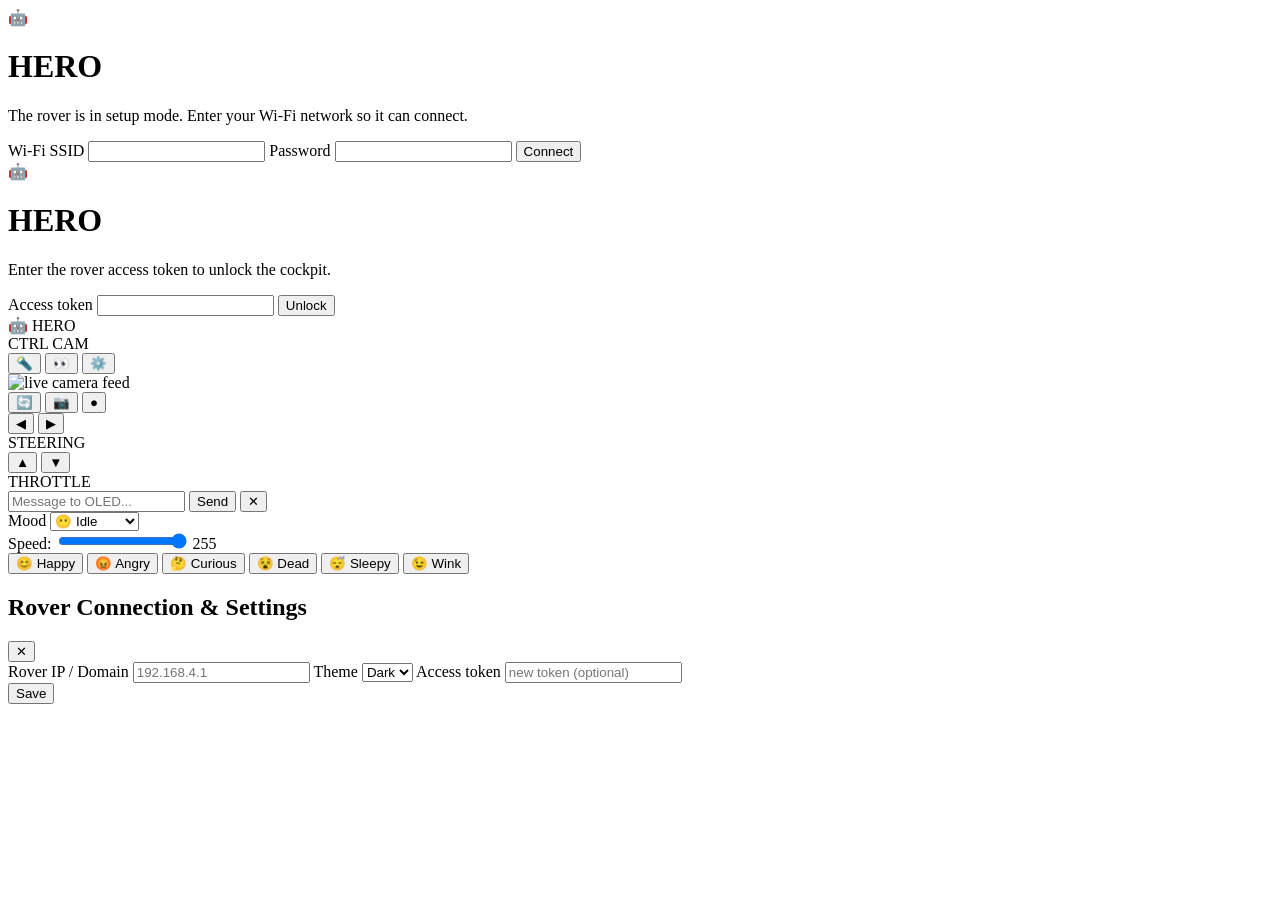
==== HERO/web_ui/index.html @ 04cd735a "feat: rebrand to HERO + add course project proposal docx Rename MochiRover to HERO (Hazardous Enviro" ====
<!DOCTYPE html>
<html lang="en">
<head>
<meta charset="utf-8">
<meta name="viewport" content="width=device-width, initial-scale=1, maximum-scale=1, user-scalable=no, viewport-fit=cover">
<meta name="theme-color" content="#0f1117">
<title>HERO</title>
<link rel="stylesheet" href="/style.css">
</head>
<body>

  <!-- First-run provisioning (AP mode only) -->
  <div id="setupGate" class="gate hidden">
    <div class="gate-card">
      <div class="gate-brand">🤖</div>
      <h1>HERO</h1>
      <p class="muted">The rover is in setup mode. Enter your Wi-Fi network so it can connect.</p>
      <label>Wi-Fi SSID</label>
      <input id="setupSsid" autocomplete="off" spellcheck="false">
      <label>Password</label>
      <input id="setupPass" type="password" autocomplete="off">
      <button id="setupSave" class="primary">Connect</button>
      <div id="setupMsg" class="err"></div>
    </div>
  </div>

  <!-- Access token gate -->
  <div id="authGate" class="gate hidden">
    <div class="gate-card">
      <div class="gate-brand">🤖</div>
      <h1>HERO</h1>
      <p class="muted">Enter the rover access token to unlock the cockpit.</p>
      <label>Access token</label>
      <input id="authToken" type="password" autocomplete="off" spellcheck="false">
      <button id="authBtn" class="primary">Unlock</button>
      <div id="authErr" class="err"></div>
    </div>
  </div>

  <div id="app" class="hidden">
    <header id="topbar">
      <div class="brand">🤖 HERO</div>
      <div class="status-pill">
        <span class="dot" id="dotCtrl"></span><span class="dot-label">CTRL</span>
        <span class="pill-sep"></span>
        <span class="dot" id="dotCam"></span><span class="dot-label">CAM</span>
      </div>
      <div class="top-actions">
        <button id="flashBtn" class="icon" title="flashlight">🔦</button>
        <button id="moodBtn" class="icon" title="mood">👀</button>
        <button id="settingsBtn" class="icon" title="settings">⚙️</button>
      </div>
    </header>

    <div class="video-panel">
      <img id="video" alt="live camera feed">
      <div class="video-actions">
        <button id="flipBtn" class="vbtn" title="flip / refresh">🔄</button>
        <button id="photoBtn" class="vbtn" title="capture photo">📷</button>
        <button id="recBtn" class="vbtn" title="record clip">●</button>
      </div>
      <div id="videoBadge" class="video-badge hidden"></div>
    </div>

    <div class="ctrl-wrap">
      <div class="ctrl-group">
        <div class="ctrl-btns">
          <button id="btnLeft" class="ctrl" title="left">◀</button>
          <button id="btnRight" class="ctrl" title="right">▶</button>
        </div>
        <div class="ctrl-label">STEERING</div>
      </div>
      <div class="ctrl-group">
        <div class="ctrl-btns">
          <button id="btnUp" class="ctrl" title="forward">▲</button>
          <button id="btnDown" class="ctrl" title="back">▼</button>
        </div>
        <div class="ctrl-label">THROTTLE</div>
      </div>
    </div>

    <div class="deck">
      <div class="msg-row">
        <input id="msgInput" maxlength="32" placeholder="Message to OLED..." autocomplete="off">
        <button id="msgSend">Send</button>
        <button id="msgClear" class="ghost hidden" title="clear message">✕</button>
      </div>
      <div class="deck-row">
        <label class="row-label">Mood</label>
        <select id="moodSelect">
          <option value="idle">😶 Idle</option>
          <option value="happy">😊 Happy</option>
          <option value="angry">😡 Angry</option>
          <option value="curious">🤔 Curious</option>
          <option value="dead">😵 Dead</option>
          <option value="sleepy">😴 Sleepy</option>
          <option value="wink">😉 Wink</option>
        </select>
        <div class="speed-box">
          <label class="row-label" for="speed">Speed:</label>
          <input id="speed" type="range" min="0" max="255" value="255" step="1">
          <output id="speedVal">255</output>
        </div>
      </div>
    </div>
  </div>

  <!-- Mood popup (white rounded card under the header) -->
  <div id="moodPopup" class="mood-popup hidden">
    <button class="mood-opt" data-mood="happy">😊 Happy</button>
    <button class="mood-opt" data-mood="angry">😡 Angry</button>
    <button class="mood-opt" data-mood="curious">🤔 Curious</button>
    <button class="mood-opt" data-mood="dead">😵 Dead</button>
    <button class="mood-opt" data-mood="sleepy">😴 Sleepy</button>
    <button class="mood-opt" data-mood="wink">😉 Wink</button>
  </div>

  <!-- Settings modal -->
  <div id="settingsModal" class="modal hidden">
    <div class="modal-card">
      <div class="modal-head">
        <h2>Rover Connection &amp; Settings</h2>
        <button id="settingsClose" class="icon" title="close">✕</button>
      </div>
      <label>Rover IP / Domain</label>
      <input id="setIp" placeholder="192.168.4.1" spellcheck="false">
      <label>Theme</label>
      <select id="setTheme">
        <option value="dark">Dark</option>
        <option value="light">Light</option>
      </select>
      <label>Access token</label>
      <input id="setToken" type="password" placeholder="new token (optional)" autocomplete="off">
      <div class="modal-actions">
        <button id="settingsSave" class="primary">Save</button>
      </div>
      <div id="settingsMsg" class="err"></div>
    </div>
  </div>

<script src="/app.js"></script>
</body>
</html>
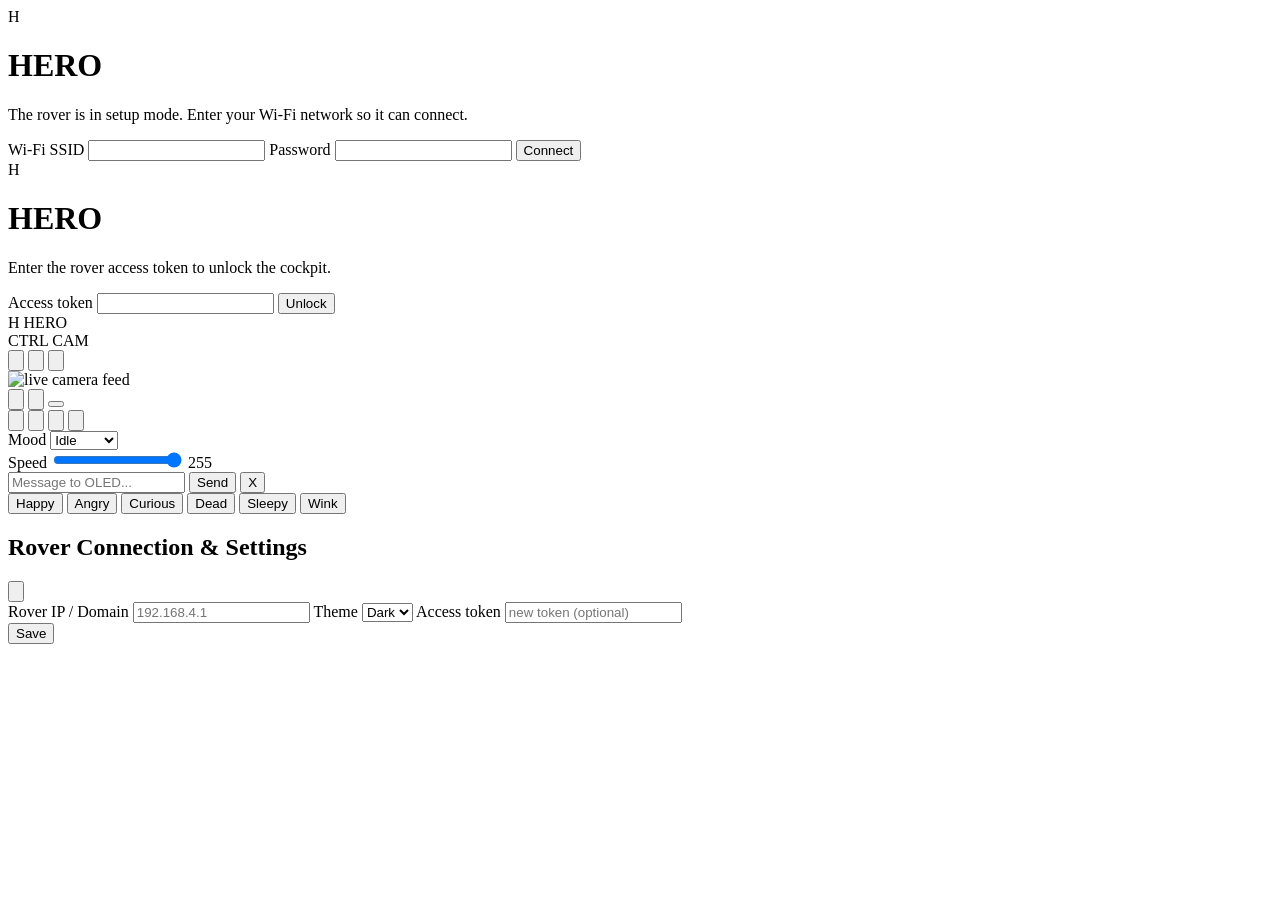
==== commit fb34b96a: "fix: portrait cockpit, CAM lamp, icons, and half-garbage photos CAM stayed red because MJPEG only fi" ====
--- a/HERO/web_ui/index.html
+++ b/HERO/web_ui/index.html
@@ -9,10 +9,9 @@
 </head>
 <body>
 
-  <!-- First-run provisioning (AP mode only) -->
   <div id="setupGate" class="gate hidden">
     <div class="gate-card">
-      <div class="gate-brand">🤖</div>
+      <div class="logo-mark">H</div>
       <h1>HERO</h1>
       <p class="muted">The rover is in setup mode. Enter your Wi-Fi network so it can connect.</p>
       <label>Wi-Fi SSID</label>
@@ -24,10 +23,9 @@
     </div>
   </div>
 
-  <!-- Access token gate -->
   <div id="authGate" class="gate hidden">
     <div class="gate-card">
-      <div class="gate-brand">🤖</div>
+      <div class="logo-mark">H</div>
       <h1>HERO</h1>
       <p class="muted">Enter the rover access token to unlock the cockpit.</p>
       <label>Access token</label>
@@ -39,43 +37,74 @@
 
   <div id="app" class="hidden">
     <header id="topbar">
-      <div class="brand">🤖 HERO</div>
+      <div class="brand"><span class="logo-mark sm">H</span> HERO</div>
       <div class="status-pill">
         <span class="dot" id="dotCtrl"></span><span class="dot-label">CTRL</span>
         <span class="pill-sep"></span>
         <span class="dot" id="dotCam"></span><span class="dot-label">CAM</span>
       </div>
       <div class="top-actions">
-        <button id="flashBtn" class="icon" title="flashlight">🔦</button>
-        <button id="moodBtn" class="icon" title="mood">👀</button>
-        <button id="settingsBtn" class="icon" title="settings">⚙️</button>
+        <button id="flashBtn" class="icon" title="Flashlight" aria-label="Flashlight">
+          <svg viewBox="0 0 24 24"><path d="M13 2L4 14h7l-1 8 10-14h-7l0-6z"/></svg>
+        </button>
+        <button id="moodBtn" class="icon" title="Mood" aria-label="Mood">
+          <svg viewBox="0 0 24 24"><circle cx="12" cy="12" r="8"/><circle cx="9" cy="11" r="1.4" fill="currentColor" stroke="none"/><circle cx="15" cy="11" r="1.4" fill="currentColor" stroke="none"/><path d="M8.5 15c1.2 1.4 5.8 1.4 7 0"/></svg>
+        </button>
+        <button id="settingsBtn" class="icon" title="Settings" aria-label="Settings">
+          <svg viewBox="0 0 24 24"><circle cx="12" cy="12" r="3"/><path d="M12 3.5v2.2M12 18.3V20.5M4.9 7.1l1.6 1.6M17.5 15.3l1.6 1.6M3.5 12h2.2M18.3 12H20.5M4.9 16.9l1.6-1.6M17.5 8.7l1.6-1.6"/></svg>
+        </button>
       </div>
     </header>
 
     <div class="video-panel">
       <img id="video" alt="live camera feed">
       <div class="video-actions">
-        <button id="flipBtn" class="vbtn" title="flip / refresh">🔄</button>
-        <button id="photoBtn" class="vbtn" title="capture photo">📷</button>
-        <button id="recBtn" class="vbtn" title="record clip">●</button>
+        <button id="flipBtn" class="vbtn" title="Flip / refresh" aria-label="Flip">
+          <svg viewBox="0 0 24 24"><path d="M4 12a8 8 0 0 1 13.7-5.6L20 9"/><path d="M20 4v5h-5"/><path d="M20 12a8 8 0 0 1-13.7 5.6L4 15"/><path d="M4 20v-5h5"/></svg>
+        </button>
+        <button id="photoBtn" class="vbtn" title="Capture photo" aria-label="Photo">
+          <svg viewBox="0 0 24 24"><path d="M4 8h3l1.5-2h7L17 8h3v11H4z"/><circle cx="12" cy="13.5" r="3.5"/></svg>
+        </button>
+        <button id="recBtn" class="vbtn rec" title="Record clip" aria-label="Record">
+          <span class="rec-dot"></span>
+        </button>
       </div>
       <div id="videoBadge" class="video-badge hidden"></div>
     </div>
 
-    <div class="ctrl-wrap">
-      <div class="ctrl-group">
-        <div class="ctrl-btns">
-          <button id="btnLeft" class="ctrl" title="left">◀</button>
-          <button id="btnRight" class="ctrl" title="right">▶</button>
+    <div class="cockpit">
+      <div class="dpad" aria-label="Drive pad">
+        <button id="btnUp" class="ctrl" title="Forward" aria-label="Forward">
+          <svg viewBox="0 0 24 24"><path d="M6 14l6-6 6 6"/></svg>
+        </button>
+        <button id="btnLeft" class="ctrl" title="Left" aria-label="Left">
+          <svg viewBox="0 0 24 24"><path d="M14 6l-6 6 6 6"/></svg>
+        </button>
+        <button id="btnRight" class="ctrl" title="Right" aria-label="Right">
+          <svg viewBox="0 0 24 24"><path d="M10 6l6 6-6 6"/></svg>
+        </button>
+        <button id="btnDown" class="ctrl" title="Back" aria-label="Back">
+          <svg viewBox="0 0 24 24"><path d="M6 10l6 6 6-6"/></svg>
+        </button>
+      </div>
+      <div class="cockpit-side">
+        <div class="side-row">
+          <label class="row-label" for="moodSelect">Mood</label>
+          <select id="moodSelect">
+            <option value="idle">Idle</option>
+            <option value="happy">Happy</option>
+            <option value="angry">Angry</option>
+            <option value="curious">Curious</option>
+            <option value="dead">Dead</option>
+            <option value="sleepy">Sleepy</option>
+            <option value="wink">Wink</option>
+          </select>
         </div>
-        <div class="ctrl-label">STEERING</div>
-      </div>
-      <div class="ctrl-group">
-        <div class="ctrl-btns">
-          <button id="btnUp" class="ctrl" title="forward">▲</button>
-          <button id="btnDown" class="ctrl" title="back">▼</button>
+        <div class="side-row speed-box">
+          <label class="row-label" for="speed">Speed</label>
+          <input id="speed" type="range" min="0" max="255" value="255" step="1">
+          <output id="speedVal">255</output>
         </div>
-        <div class="ctrl-label">THROTTLE</div>
       </div>
     </div>
 
@@ -83,44 +112,27 @@
       <div class="msg-row">
         <input id="msgInput" maxlength="32" placeholder="Message to OLED..." autocomplete="off">
         <button id="msgSend">Send</button>
-        <button id="msgClear" class="ghost hidden" title="clear message">✕</button>
-      </div>
-      <div class="deck-row">
-        <label class="row-label">Mood</label>
-        <select id="moodSelect">
-          <option value="idle">😶 Idle</option>
-          <option value="happy">😊 Happy</option>
-          <option value="angry">😡 Angry</option>
-          <option value="curious">🤔 Curious</option>
-          <option value="dead">😵 Dead</option>
-          <option value="sleepy">😴 Sleepy</option>
-          <option value="wink">😉 Wink</option>
-        </select>
-        <div class="speed-box">
-          <label class="row-label" for="speed">Speed:</label>
-          <input id="speed" type="range" min="0" max="255" value="255" step="1">
-          <output id="speedVal">255</output>
-        </div>
+        <button id="msgClear" class="ghost hidden" title="Clear message">X</button>
       </div>
     </div>
   </div>
 
-  <!-- Mood popup (white rounded card under the header) -->
   <div id="moodPopup" class="mood-popup hidden">
-    <button class="mood-opt" data-mood="happy">😊 Happy</button>
-    <button class="mood-opt" data-mood="angry">😡 Angry</button>
-    <button class="mood-opt" data-mood="curious">🤔 Curious</button>
-    <button class="mood-opt" data-mood="dead">😵 Dead</button>
-    <button class="mood-opt" data-mood="sleepy">😴 Sleepy</button>
-    <button class="mood-opt" data-mood="wink">😉 Wink</button>
+    <button class="mood-opt" data-mood="happy">Happy</button>
+    <button class="mood-opt" data-mood="angry">Angry</button>
+    <button class="mood-opt" data-mood="curious">Curious</button>
+    <button class="mood-opt" data-mood="dead">Dead</button>
+    <button class="mood-opt" data-mood="sleepy">Sleepy</button>
+    <button class="mood-opt" data-mood="wink">Wink</button>
   </div>
 
-  <!-- Settings modal -->
   <div id="settingsModal" class="modal hidden">
     <div class="modal-card">
       <div class="modal-head">
         <h2>Rover Connection &amp; Settings</h2>
-        <button id="settingsClose" class="icon" title="close">✕</button>
+        <button id="settingsClose" class="icon" title="Close" aria-label="Close">
+          <svg viewBox="0 0 24 24"><path d="M7 7l10 10M17 7L7 17"/></svg>
+        </button>
       </div>
       <label>Rover IP / Domain</label>
       <input id="setIp" placeholder="192.168.4.1" spellcheck="false">
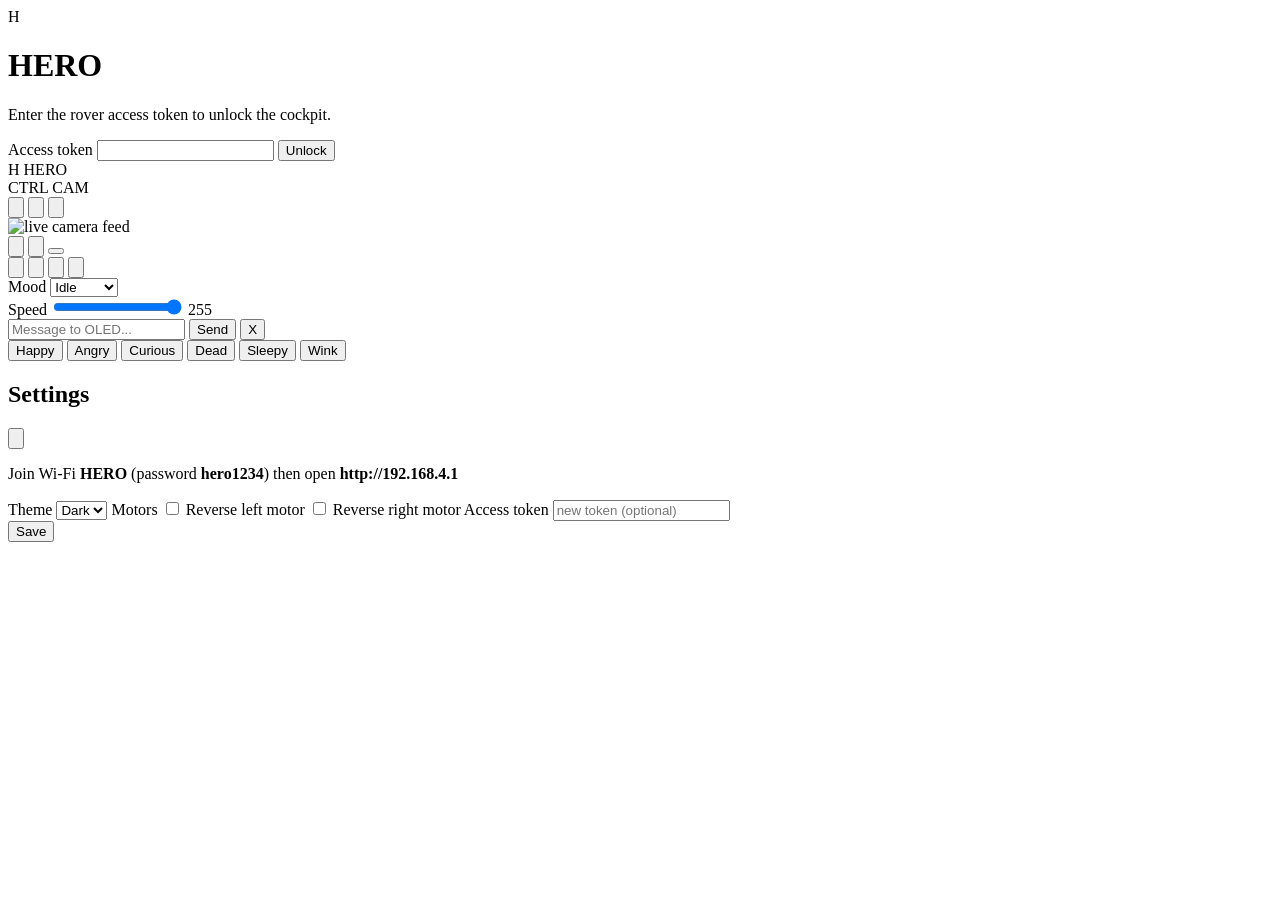
==== commit 32a0c13b: "feat: AP-only hotspot and persistable motor reverse Always run SoftAP HERO/hero1234 at 192.168.4.1 w" ====
--- a/HERO/web_ui/index.html
+++ b/HERO/web_ui/index.html
@@ -8,20 +8,6 @@
 <link rel="stylesheet" href="/style.css">
 </head>
 <body>
-
-  <div id="setupGate" class="gate hidden">
-    <div class="gate-card">
-      <div class="logo-mark">H</div>
-      <h1>HERO</h1>
-      <p class="muted">The rover is in setup mode. Enter your Wi-Fi network so it can connect.</p>
-      <label>Wi-Fi SSID</label>
-      <input id="setupSsid" autocomplete="off" spellcheck="false">
-      <label>Password</label>
-      <input id="setupPass" type="password" autocomplete="off">
-      <button id="setupSave" class="primary">Connect</button>
-      <div id="setupMsg" class="err"></div>
-    </div>
-  </div>
 
   <div id="authGate" class="gate hidden">
     <div class="gate-card">
@@ -129,18 +115,20 @@
   <div id="settingsModal" class="modal hidden">
     <div class="modal-card">
       <div class="modal-head">
-        <h2>Rover Connection &amp; Settings</h2>
+        <h2>Settings</h2>
         <button id="settingsClose" class="icon" title="Close" aria-label="Close">
           <svg viewBox="0 0 24 24"><path d="M7 7l10 10M17 7L7 17"/></svg>
         </button>
       </div>
-      <label>Rover IP / Domain</label>
-      <input id="setIp" placeholder="192.168.4.1" spellcheck="false">
+      <p class="muted settings-hint">Join Wi-Fi <strong>HERO</strong> (password <strong>hero1234</strong>) then open <strong>http://192.168.4.1</strong></p>
       <label>Theme</label>
       <select id="setTheme">
         <option value="dark">Dark</option>
         <option value="light">Light</option>
       </select>
+      <label>Motors</label>
+      <label class="toggle-row"><input id="revLeft" type="checkbox"> Reverse left motor</label>
+      <label class="toggle-row"><input id="revRight" type="checkbox"> Reverse right motor</label>
       <label>Access token</label>
       <input id="setToken" type="password" placeholder="new token (optional)" autocomplete="off">
       <div class="modal-actions">
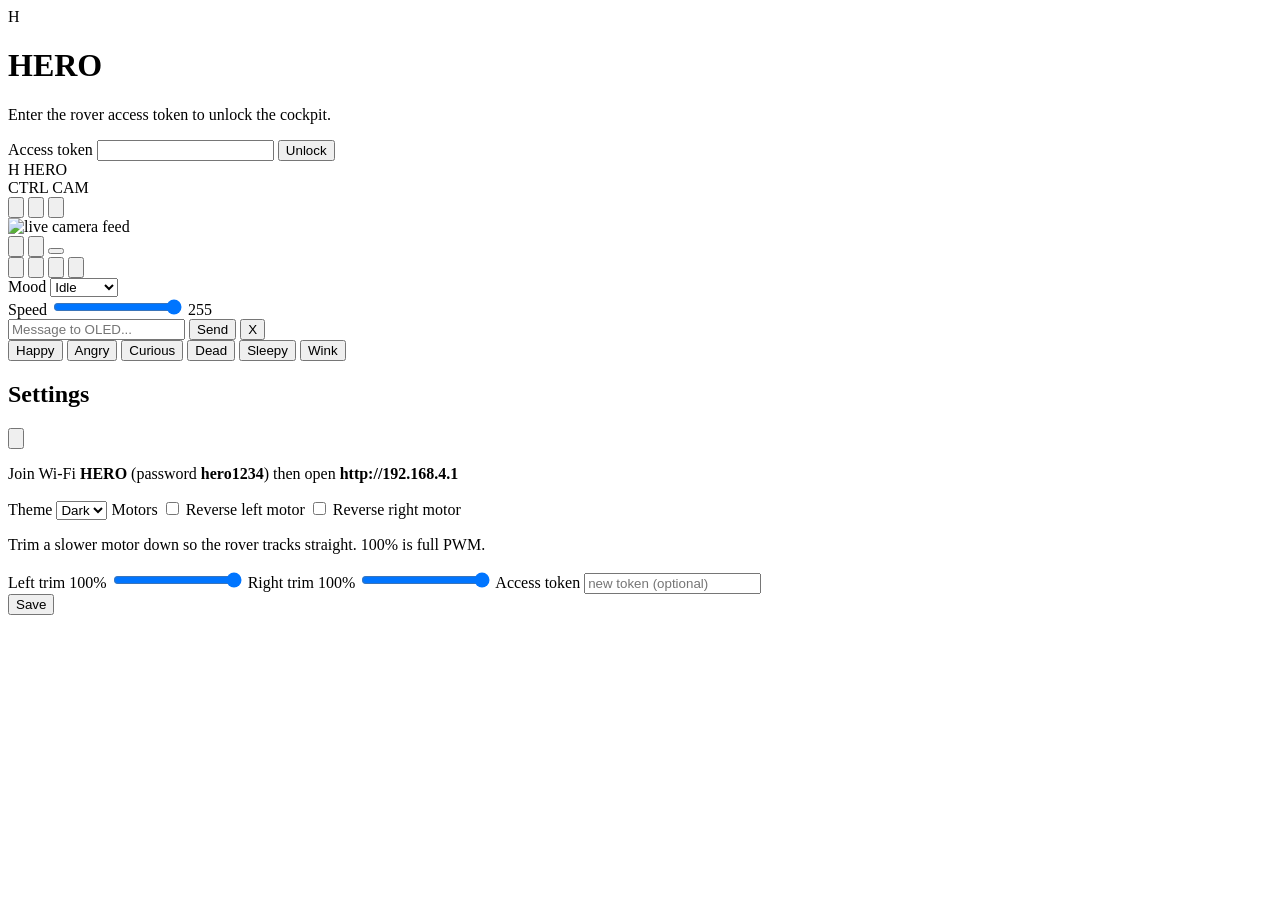
==== commit dc00e7ef: "fix: stream/capture leaks, drive stop on hide, and motor trim Keep MJPEG alive on a missed frame, re" ====
--- a/HERO/web_ui/index.html
+++ b/HERO/web_ui/index.html
@@ -129,6 +129,11 @@
       <label>Motors</label>
       <label class="toggle-row"><input id="revLeft" type="checkbox"> Reverse left motor</label>
       <label class="toggle-row"><input id="revRight" type="checkbox"> Reverse right motor</label>
+      <p class="muted settings-hint">Trim a slower motor down so the rover tracks straight. 100% is full PWM.</p>
+      <label class="trim-row" for="trimLeft">Left trim <output id="trimLeftVal">100</output>%</label>
+      <input id="trimLeft" type="range" min="50" max="100" value="100" step="1">
+      <label class="trim-row" for="trimRight">Right trim <output id="trimRightVal">100</output>%</label>
+      <input id="trimRight" type="range" min="50" max="100" value="100" step="1">
       <label>Access token</label>
       <input id="setToken" type="password" placeholder="new token (optional)" autocomplete="off">
       <div class="modal-actions">
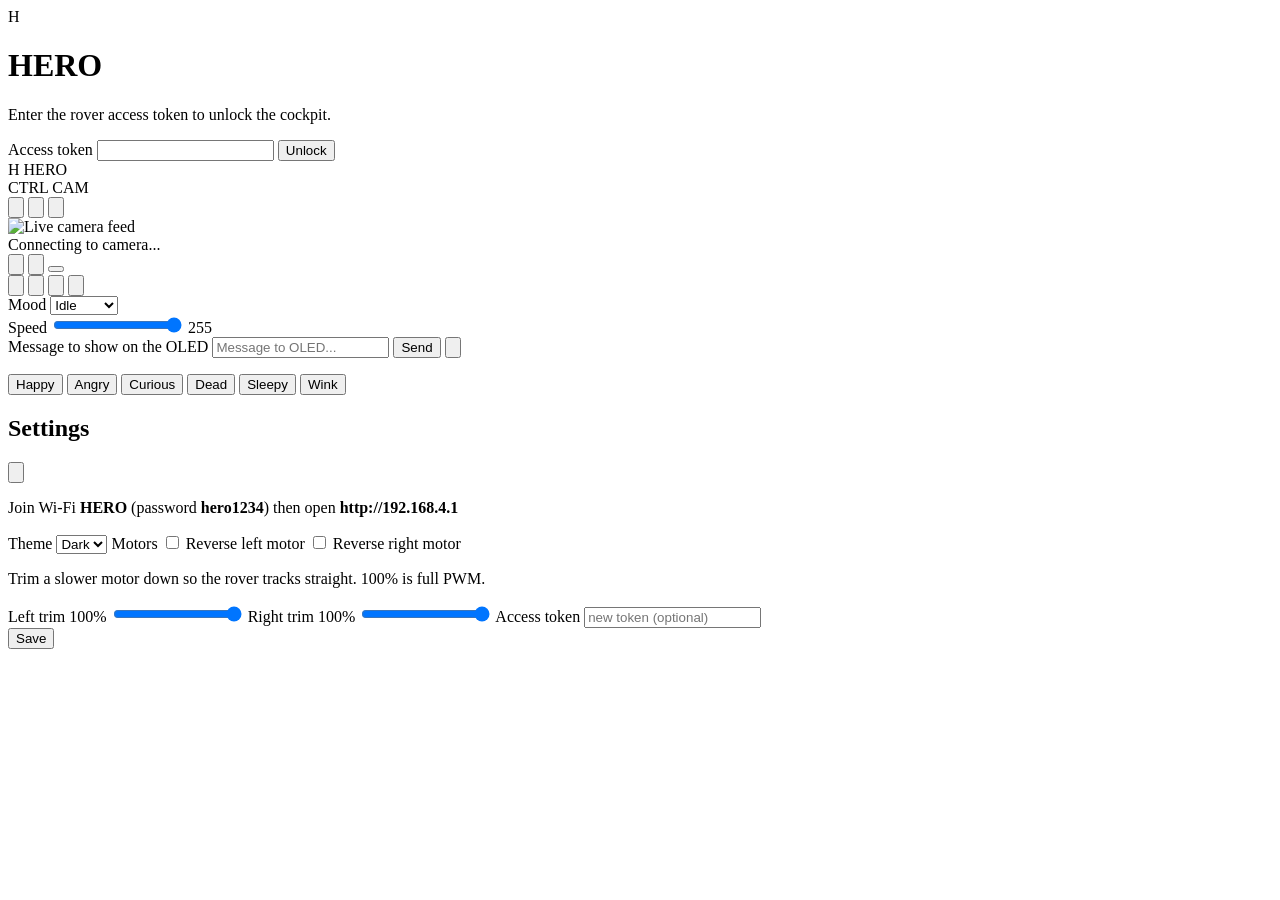
==== commit 41ecccbf: "refactor: multi-client MJPEG, heap-free poll paths, library audit - camera_server: one StreamPacketi" ====
--- a/HERO/web_ui/index.html
+++ b/HERO/web_ui/index.html
@@ -2,75 +2,80 @@
 <html lang="en">
 <head>
 <meta charset="utf-8">
-<meta name="viewport" content="width=device-width, initial-scale=1, maximum-scale=1, user-scalable=no, viewport-fit=cover">
+<meta name="viewport" content="width=device-width, initial-scale=1, viewport-fit=cover">
+<meta name="color-scheme" content="dark light">
 <meta name="theme-color" content="#0f1117">
 <title>HERO</title>
 <link rel="stylesheet" href="/style.css">
 </head>
 <body>
 
-  <div id="authGate" class="gate hidden">
+  <div id="authGate" class="gate hidden" role="dialog" aria-modal="true" aria-labelledby="gateTitle">
     <div class="gate-card">
-      <div class="logo-mark">H</div>
-      <h1>HERO</h1>
+      <div class="logo-mark" aria-hidden="true">H</div>
+      <h1 id="gateTitle">HERO</h1>
       <p class="muted">Enter the rover access token to unlock the cockpit.</p>
-      <label>Access token</label>
-      <input id="authToken" type="password" autocomplete="off" spellcheck="false">
+      <label for="authToken">Access token</label>
+      <input id="authToken" type="password" autocomplete="off" spellcheck="false" autocapitalize="off">
       <button id="authBtn" class="primary">Unlock</button>
-      <div id="authErr" class="err"></div>
+      <div id="authErr" class="err" role="status" aria-live="polite"></div>
     </div>
   </div>
 
   <div id="app" class="hidden">
     <header id="topbar">
-      <div class="brand"><span class="logo-mark sm">H</span> HERO</div>
-      <div class="status-pill">
-        <span class="dot" id="dotCtrl"></span><span class="dot-label">CTRL</span>
-        <span class="pill-sep"></span>
-        <span class="dot" id="dotCam"></span><span class="dot-label">CAM</span>
+      <div class="brand"><span class="logo-mark sm" aria-hidden="true">H</span> HERO</div>
+      <div class="status-pill" role="status" aria-live="polite" aria-label="Link status">
+        <span class="dot" id="dotCtrl" aria-hidden="true"></span><span class="dot-label">CTRL</span>
+        <span class="pill-sep" aria-hidden="true"></span>
+        <span class="dot" id="dotCam" aria-hidden="true"></span><span class="dot-label">CAM</span>
       </div>
       <div class="top-actions">
-        <button id="flashBtn" class="icon" title="Flashlight" aria-label="Flashlight">
-          <svg viewBox="0 0 24 24"><path d="M13 2L4 14h7l-1 8 10-14h-7l0-6z"/></svg>
+        <button id="flashBtn" class="icon" title="Flashlight" aria-label="Flashlight" aria-pressed="false">
+          <svg viewBox="0 0 24 24" aria-hidden="true"><path d="M13 2L4 14h7l-1 8 10-14h-7l0-6z"/></svg>
         </button>
-        <button id="moodBtn" class="icon" title="Mood" aria-label="Mood">
-          <svg viewBox="0 0 24 24"><circle cx="12" cy="12" r="8"/><circle cx="9" cy="11" r="1.4" fill="currentColor" stroke="none"/><circle cx="15" cy="11" r="1.4" fill="currentColor" stroke="none"/><path d="M8.5 15c1.2 1.4 5.8 1.4 7 0"/></svg>
+        <button id="moodBtn" class="icon" title="Mood" aria-label="Mood" aria-haspopup="menu" aria-expanded="false" aria-controls="moodPopup">
+          <svg viewBox="0 0 24 24" aria-hidden="true"><circle cx="12" cy="12" r="8"/><circle cx="9" cy="11" r="1.4" fill="currentColor" stroke="none"/><circle cx="15" cy="11" r="1.4" fill="currentColor" stroke="none"/><path d="M8.5 15c1.2 1.4 5.8 1.4 7 0"/></svg>
         </button>
-        <button id="settingsBtn" class="icon" title="Settings" aria-label="Settings">
-          <svg viewBox="0 0 24 24"><circle cx="12" cy="12" r="3"/><path d="M12 3.5v2.2M12 18.3V20.5M4.9 7.1l1.6 1.6M17.5 15.3l1.6 1.6M3.5 12h2.2M18.3 12H20.5M4.9 16.9l1.6-1.6M17.5 8.7l1.6-1.6"/></svg>
+        <button id="settingsBtn" class="icon" title="Settings" aria-label="Settings" aria-haspopup="dialog">
+          <svg viewBox="0 0 24 24" aria-hidden="true"><circle cx="12" cy="12" r="3"/><path d="M12 3.5v2.2M12 18.3V20.5M4.9 7.1l1.6 1.6M17.5 15.3l1.6 1.6M3.5 12h2.2M18.3 12H20.5M4.9 16.9l1.6-1.6M17.5 8.7l1.6-1.6"/></svg>
         </button>
       </div>
     </header>
 
-    <div class="video-panel">
-      <img id="video" alt="live camera feed">
+    <div class="video-panel" id="videoPanel">
+      <img id="video" alt="Live camera feed">
+      <div id="videoOffline" class="video-offline">
+        <div class="spinner" aria-hidden="true"></div>
+        <span>Connecting to camera...</span>
+      </div>
       <div class="video-actions">
-        <button id="flipBtn" class="vbtn" title="Flip / refresh" aria-label="Flip">
-          <svg viewBox="0 0 24 24"><path d="M4 12a8 8 0 0 1 13.7-5.6L20 9"/><path d="M20 4v5h-5"/><path d="M20 12a8 8 0 0 1-13.7 5.6L4 15"/><path d="M4 20v-5h5"/></svg>
+        <button id="flipBtn" class="vbtn" title="Flip / refresh" aria-label="Flip camera">
+          <svg viewBox="0 0 24 24" aria-hidden="true"><path d="M4 12a8 8 0 0 1 13.7-5.6L20 9"/><path d="M20 4v5h-5"/><path d="M20 12a8 8 0 0 1-13.7 5.6L4 15"/><path d="M4 20v-5h5"/></svg>
         </button>
-        <button id="photoBtn" class="vbtn" title="Capture photo" aria-label="Photo">
-          <svg viewBox="0 0 24 24"><path d="M4 8h3l1.5-2h7L17 8h3v11H4z"/><circle cx="12" cy="13.5" r="3.5"/></svg>
+        <button id="photoBtn" class="vbtn" title="Capture photo" aria-label="Capture photo">
+          <svg viewBox="0 0 24 24" aria-hidden="true"><path d="M4 8h3l1.5-2h7L17 8h3v11H4z"/><circle cx="12" cy="13.5" r="3.5"/></svg>
         </button>
-        <button id="recBtn" class="vbtn rec" title="Record clip" aria-label="Record">
-          <span class="rec-dot"></span>
+        <button id="recBtn" class="vbtn rec" title="Record clip" aria-label="Record clip" aria-pressed="false">
+          <span class="rec-dot" aria-hidden="true"></span>
         </button>
       </div>
-      <div id="videoBadge" class="video-badge hidden"></div>
+      <div id="videoBadge" class="video-badge hidden" role="status" aria-live="polite"></div>
     </div>
 
     <div class="cockpit">
-      <div class="dpad" aria-label="Drive pad">
+      <div class="dpad" role="group" aria-label="Drive pad">
         <button id="btnUp" class="ctrl" title="Forward" aria-label="Forward">
-          <svg viewBox="0 0 24 24"><path d="M6 14l6-6 6 6"/></svg>
+          <svg viewBox="0 0 24 24" aria-hidden="true"><path d="M6 14l6-6 6 6"/></svg>
         </button>
         <button id="btnLeft" class="ctrl" title="Left" aria-label="Left">
-          <svg viewBox="0 0 24 24"><path d="M14 6l-6 6 6 6"/></svg>
+          <svg viewBox="0 0 24 24" aria-hidden="true"><path d="M14 6l-6 6 6 6"/></svg>
         </button>
         <button id="btnRight" class="ctrl" title="Right" aria-label="Right">
-          <svg viewBox="0 0 24 24"><path d="M10 6l6 6-6 6"/></svg>
+          <svg viewBox="0 0 24 24" aria-hidden="true"><path d="M10 6l6 6-6 6"/></svg>
         </button>
         <button id="btnDown" class="ctrl" title="Back" aria-label="Back">
-          <svg viewBox="0 0 24 24"><path d="M6 10l6 6 6-6"/></svg>
+          <svg viewBox="0 0 24 24" aria-hidden="true"><path d="M6 10l6 6 6-6"/></svg>
         </button>
       </div>
       <div class="cockpit-side">
@@ -96,32 +101,36 @@
 
     <div class="deck">
       <div class="msg-row">
+        <label class="sr-only" for="msgInput">Message to show on the OLED</label>
         <input id="msgInput" maxlength="32" placeholder="Message to OLED..." autocomplete="off">
         <button id="msgSend">Send</button>
-        <button id="msgClear" class="ghost hidden" title="Clear message">X</button>
+        <button id="msgClear" class="ghost hidden" title="Clear message" aria-label="Clear message">
+          <svg viewBox="0 0 24 24" aria-hidden="true"><path d="M7 7l10 10M17 7L7 17"/></svg>
+        </button>
       </div>
+      <p class="sr-only" id="msgLive" role="status" aria-live="polite"></p>
     </div>
   </div>
 
-  <div id="moodPopup" class="mood-popup hidden">
-    <button class="mood-opt" data-mood="happy">Happy</button>
-    <button class="mood-opt" data-mood="angry">Angry</button>
-    <button class="mood-opt" data-mood="curious">Curious</button>
-    <button class="mood-opt" data-mood="dead">Dead</button>
-    <button class="mood-opt" data-mood="sleepy">Sleepy</button>
-    <button class="mood-opt" data-mood="wink">Wink</button>
+  <div id="moodPopup" class="mood-popup hidden" role="menu" aria-label="Face mood">
+    <button class="mood-opt" role="menuitem" data-mood="happy">Happy</button>
+    <button class="mood-opt" role="menuitem" data-mood="angry">Angry</button>
+    <button class="mood-opt" role="menuitem" data-mood="curious">Curious</button>
+    <button class="mood-opt" role="menuitem" data-mood="dead">Dead</button>
+    <button class="mood-opt" role="menuitem" data-mood="sleepy">Sleepy</button>
+    <button class="mood-opt" role="menuitem" data-mood="wink">Wink</button>
   </div>
 
-  <div id="settingsModal" class="modal hidden">
+  <div id="settingsModal" class="modal hidden" role="dialog" aria-modal="true" aria-labelledby="settingsTitle">
     <div class="modal-card">
       <div class="modal-head">
-        <h2>Settings</h2>
-        <button id="settingsClose" class="icon" title="Close" aria-label="Close">
-          <svg viewBox="0 0 24 24"><path d="M7 7l10 10M17 7L7 17"/></svg>
+        <h2 id="settingsTitle">Settings</h2>
+        <button id="settingsClose" class="icon" title="Close" aria-label="Close settings">
+          <svg viewBox="0 0 24 24" aria-hidden="true"><path d="M7 7l10 10M17 7L7 17"/></svg>
         </button>
       </div>
       <p class="muted settings-hint">Join Wi-Fi <strong>HERO</strong> (password <strong>hero1234</strong>) then open <strong>http://192.168.4.1</strong></p>
-      <label>Theme</label>
+      <label for="setTheme">Theme</label>
       <select id="setTheme">
         <option value="dark">Dark</option>
         <option value="light">Light</option>
@@ -134,14 +143,16 @@
       <input id="trimLeft" type="range" min="50" max="100" value="100" step="1">
       <label class="trim-row" for="trimRight">Right trim <output id="trimRightVal">100</output>%</label>
       <input id="trimRight" type="range" min="50" max="100" value="100" step="1">
-      <label>Access token</label>
-      <input id="setToken" type="password" placeholder="new token (optional)" autocomplete="off">
+      <label for="setToken">Access token</label>
+      <input id="setToken" type="password" placeholder="new token (optional)" autocomplete="off" autocapitalize="off">
       <div class="modal-actions">
         <button id="settingsSave" class="primary">Save</button>
       </div>
-      <div id="settingsMsg" class="err"></div>
+      <div id="settingsMsg" class="err" role="status" aria-live="polite"></div>
     </div>
   </div>
+
+  <noscript><p style="padding:20px;text-align:center">HERO needs JavaScript enabled.</p></noscript>
 
 <script src="/app.js"></script>
 </body>
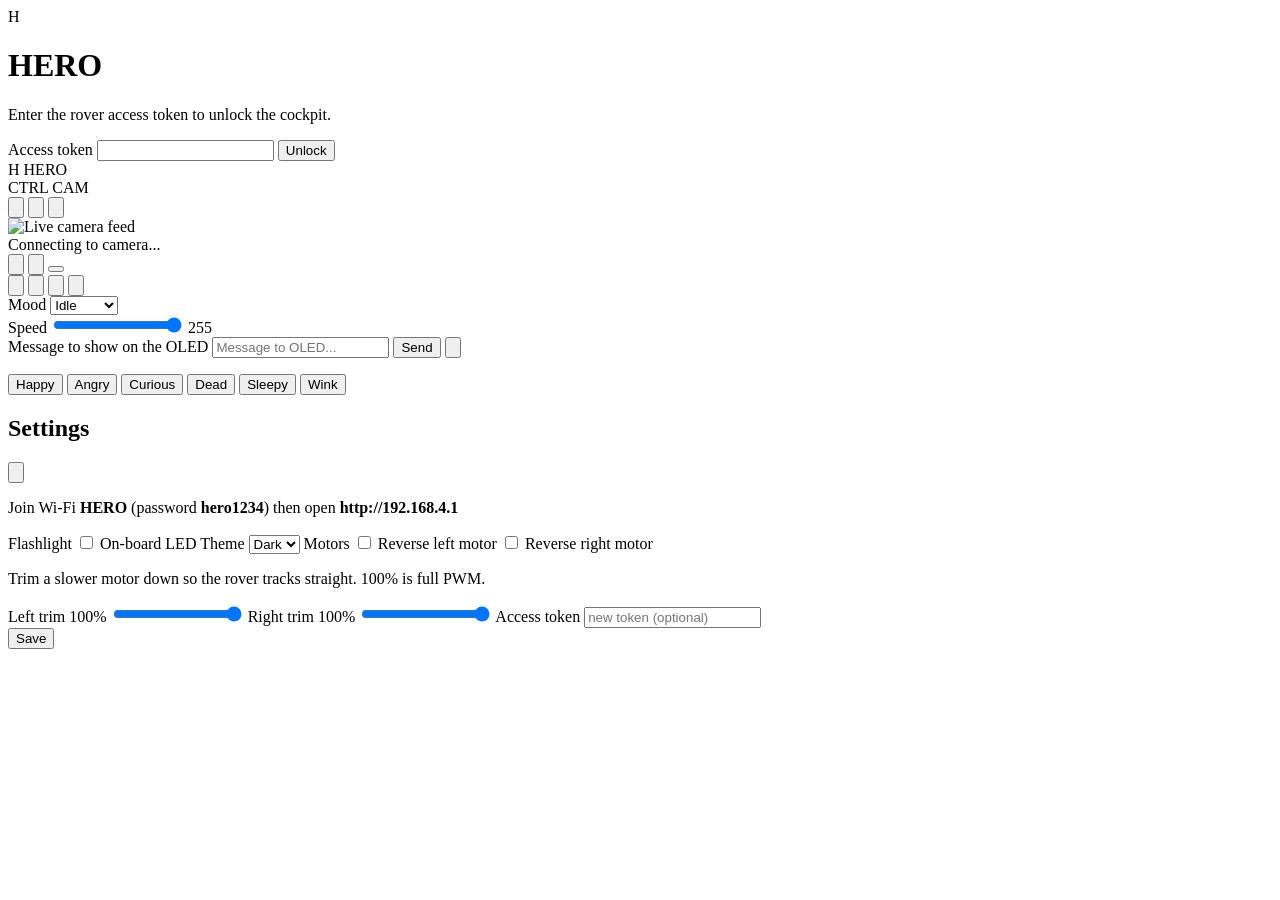
==== commit 96396c58: "feat: camera start/stop, portrait settings, turn mapping, docs Stop de-inits the OV5640 from loop();" ====
--- a/HERO/web_ui/index.html
+++ b/HERO/web_ui/index.html
@@ -31,14 +31,14 @@
         <span class="dot" id="dotCam" aria-hidden="true"></span><span class="dot-label">CAM</span>
       </div>
       <div class="top-actions">
-        <button id="flashBtn" class="icon" title="Flashlight" aria-label="Flashlight" aria-pressed="false">
-          <svg viewBox="0 0 24 24" aria-hidden="true"><path d="M13 2L4 14h7l-1 8 10-14h-7l0-6z"/></svg>
+        <button id="streamBtn" class="icon on" title="Stop camera" aria-label="Stop camera" aria-pressed="true">
+          <svg viewBox="0 0 24 24" aria-hidden="true"><path d="M3 7h12a2 2 0 0 1 2 2v6a2 2 0 0 1-2 2H3a2 2 0 0 1-2-2V9a2 2 0 0 1 2-2z"/><path d="M17 10l6-3v10l-6-3z"/><path class="cam-slash" d="M3 3l18 18"/></svg>
         </button>
         <button id="moodBtn" class="icon" title="Mood" aria-label="Mood" aria-haspopup="menu" aria-expanded="false" aria-controls="moodPopup">
           <svg viewBox="0 0 24 24" aria-hidden="true"><circle cx="12" cy="12" r="8"/><circle cx="9" cy="11" r="1.4" fill="currentColor" stroke="none"/><circle cx="15" cy="11" r="1.4" fill="currentColor" stroke="none"/><path d="M8.5 15c1.2 1.4 5.8 1.4 7 0"/></svg>
         </button>
         <button id="settingsBtn" class="icon" title="Settings" aria-label="Settings" aria-haspopup="dialog">
-          <svg viewBox="0 0 24 24" aria-hidden="true"><circle cx="12" cy="12" r="3"/><path d="M12 3.5v2.2M12 18.3V20.5M4.9 7.1l1.6 1.6M17.5 15.3l1.6 1.6M3.5 12h2.2M18.3 12H20.5M4.9 16.9l1.6-1.6M17.5 8.7l1.6-1.6"/></svg>
+          <svg viewBox="0 0 24 24" aria-hidden="true"><circle cx="12" cy="12" r="3"/><path d="M19.4 15a1.65 1.65 0 0 0 .33 1.82l.06.06a2 2 0 0 1-2.83 2.83l-.06-.06a1.65 1.65 0 0 0-1.82-.33 1.65 1.65 0 0 0-1 1.51V21a2 2 0 0 1-4 0v-.09A1.65 1.65 0 0 0 9 19.4a1.65 1.65 0 0 0-1.82.33l-.06.06a2 2 0 0 1-2.83-2.83l.06-.06A1.65 1.65 0 0 0 4.68 15a1.65 1.65 0 0 0-1.51-1H3a2 2 0 0 1 0-4h.09A1.65 1.65 0 0 0 4.6 9a1.65 1.65 0 0 0-.33-1.82l-.06-.06a2 2 0 0 1 2.83-2.83l.06.06A1.65 1.65 0 0 0 9 4.68a1.65 1.65 0 0 0 1-1.51V3a2 2 0 0 1 4 0v.09a1.65 1.65 0 0 0 1 1.51 1.65 1.65 0 0 0 1.82-.33l.06-.06a2 2 0 0 1 2.83 2.83l-.06.06A1.65 1.65 0 0 0 19.4 9a1.65 1.65 0 0 0 1.51 1H21a2 2 0 0 1 0 4h-.09a1.65 1.65 0 0 0-1.51 1z"/></svg>
         </button>
       </div>
     </header>
@@ -130,6 +130,8 @@
         </button>
       </div>
       <p class="muted settings-hint">Join Wi-Fi <strong>HERO</strong> (password <strong>hero1234</strong>) then open <strong>http://192.168.4.1</strong></p>
+      <label>Flashlight</label>
+      <label class="toggle-row"><input id="flashToggle" type="checkbox"> On-board LED</label>
       <label for="setTheme">Theme</label>
       <select id="setTheme">
         <option value="dark">Dark</option>
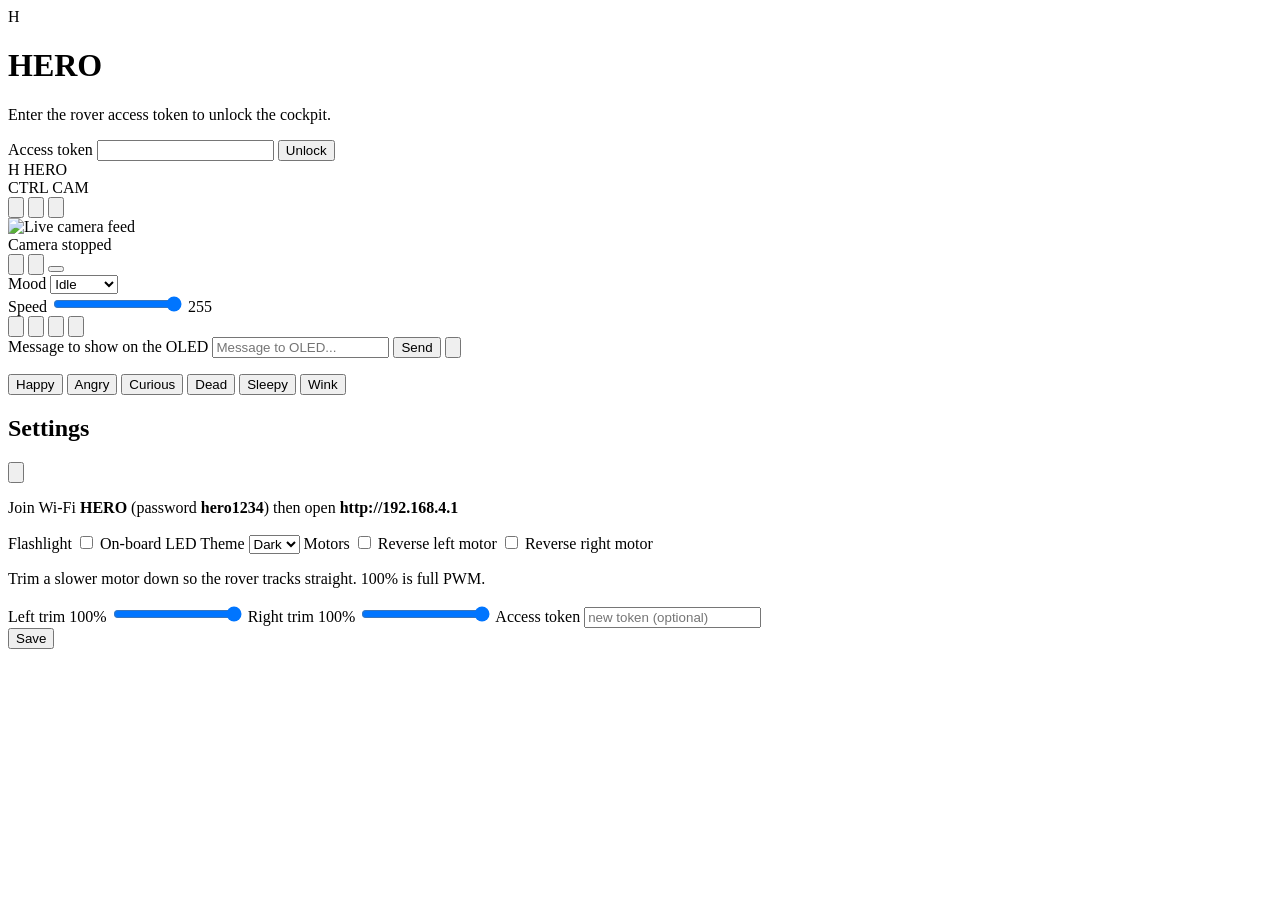
==== commit 2612e07a: "feat: 3-col drive pad, camera-off boot, stream/mutex robustness Cockpit CSS grid matches the portrai" ====
--- a/HERO/web_ui/index.html
+++ b/HERO/web_ui/index.html
@@ -31,7 +31,7 @@
         <span class="dot" id="dotCam" aria-hidden="true"></span><span class="dot-label">CAM</span>
       </div>
       <div class="top-actions">
-        <button id="streamBtn" class="icon on" title="Stop camera" aria-label="Stop camera" aria-pressed="true">
+        <button id="streamBtn" class="icon stopped" title="Start camera" aria-label="Start camera" aria-pressed="false">
           <svg viewBox="0 0 24 24" aria-hidden="true"><path d="M3 7h12a2 2 0 0 1 2 2v6a2 2 0 0 1-2 2H3a2 2 0 0 1-2-2V9a2 2 0 0 1 2-2z"/><path d="M17 10l6-3v10l-6-3z"/><path class="cam-slash" d="M3 3l18 18"/></svg>
         </button>
         <button id="moodBtn" class="icon" title="Mood" aria-label="Mood" aria-haspopup="menu" aria-expanded="false" aria-controls="moodPopup">
@@ -46,8 +46,8 @@
     <div class="video-panel" id="videoPanel">
       <img id="video" alt="Live camera feed">
       <div id="videoOffline" class="video-offline">
-        <div class="spinner" aria-hidden="true"></div>
-        <span>Connecting to camera...</span>
+        <div class="spinner hidden" aria-hidden="true"></div>
+        <span>Camera stopped</span>
       </div>
       <div class="video-actions">
         <button id="flipBtn" class="vbtn" title="Flip / refresh" aria-label="Flip camera">
@@ -64,20 +64,6 @@
     </div>
 
     <div class="cockpit">
-      <div class="dpad" role="group" aria-label="Drive pad">
-        <button id="btnUp" class="ctrl" title="Forward" aria-label="Forward">
-          <svg viewBox="0 0 24 24" aria-hidden="true"><path d="M6 14l6-6 6 6"/></svg>
-        </button>
-        <button id="btnLeft" class="ctrl" title="Left" aria-label="Left">
-          <svg viewBox="0 0 24 24" aria-hidden="true"><path d="M14 6l-6 6 6 6"/></svg>
-        </button>
-        <button id="btnRight" class="ctrl" title="Right" aria-label="Right">
-          <svg viewBox="0 0 24 24" aria-hidden="true"><path d="M10 6l6 6-6 6"/></svg>
-        </button>
-        <button id="btnDown" class="ctrl" title="Back" aria-label="Back">
-          <svg viewBox="0 0 24 24" aria-hidden="true"><path d="M6 10l6 6 6-6"/></svg>
-        </button>
-      </div>
       <div class="cockpit-side">
         <div class="side-row">
           <label class="row-label" for="moodSelect">Mood</label>
@@ -97,6 +83,18 @@
           <output id="speedVal">255</output>
         </div>
       </div>
+      <button id="btnUp" class="ctrl" title="Forward" aria-label="Forward">
+        <svg viewBox="0 0 24 24" aria-hidden="true"><path d="M6 14l6-6 6 6"/></svg>
+      </button>
+      <button id="btnLeft" class="ctrl" title="Left" aria-label="Left">
+        <svg viewBox="0 0 24 24" aria-hidden="true"><path d="M14 6l-6 6 6 6"/></svg>
+      </button>
+      <button id="btnRight" class="ctrl" title="Right" aria-label="Right">
+        <svg viewBox="0 0 24 24" aria-hidden="true"><path d="M10 6l6 6-6 6"/></svg>
+      </button>
+      <button id="btnDown" class="ctrl" title="Back" aria-label="Back">
+        <svg viewBox="0 0 24 24" aria-hidden="true"><path d="M6 10l6 6 6-6"/></svg>
+      </button>
     </div>
 
     <div class="deck">
